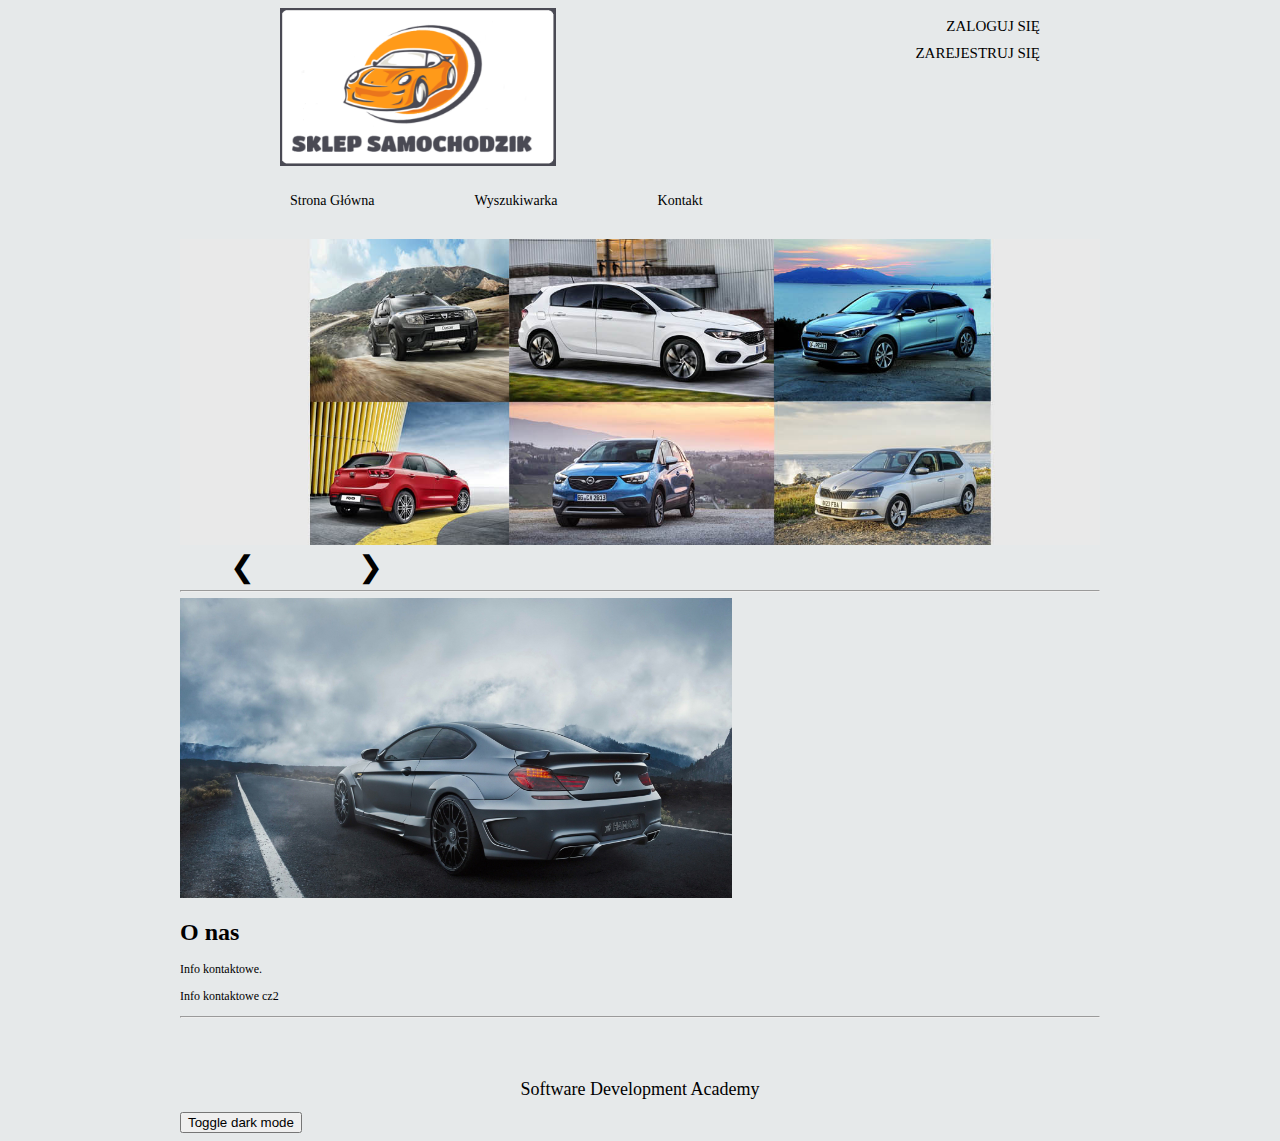
==== index.html @ 72b4e253 "Add new files" ====
<!DOCTYPE html>
<html lang="en">
  <head>
    <meta charset="UTF-8" />
    <meta name="viewport" content="width=device-width, initial-scale=1.0" />

<title>Sklep internetowy z panelem administracyjnym</title>

<link rel="stylesheet" type="text/css" href="css/style.css" />

 
</head>

<body>

	<div id="container">

        <div id="Sklep">
            <a href="index.html"></a><img src="images/super_logo.png" style="width:30%"></a>
        <div id="login_1">
            <ul>
                <li><a href="#">ZALOGUJ SIĘ</a></li>
            </ul>  
        <div id="login_2">
            <ul>
                <li><a href="#">ZAREJESTRUJ SIĘ</a></li>
            </ul>
        </div>
        </div>
        <div id="header_menu">
        	<ul>
            	<li><a href="index.html">Strona główna</a></li>
                <li><a href="index2.html">Wyszukiwarka</a></li>
                <li><a href="index3.html">Kontakt</a></li>
            </ul>
        </div>


         <!-- Slideshow -->
 <div class="slideshow">

    <!-- Full-width images with number and caption text -->
    <div class="mySlides fade">
      <img src="images/baner1a.jpg" style="width:100%">

    </div>
  
    <div class="mySlides fade">
      <img src="images/baner2a.jpg" style="width:100%">

    </div>
  
    <div class="mySlides fade">
      <img src="images/baner3.jpg" style="width:100%">
    </div>
  
    <!-- Next and previous buttons -->
    <a class="prev" onclick="plusSlides(-1)">&#10094;</a>
    <a class="next" onclick="plusSlides(1)">&#10095;</a>
  </div>
  

<hr>

        <div id="second_banner">
            <img src="images/car_banner.jpg" width= "60%" height="300"/>
            <div>
                <h1>O nas </h1>
                <p>Info kontaktowe.</p>
                <p>Info kontaktowe cz2 </p>
            </div>
        </div>
        


<hr>


    <div id="footer">
        <p>
        <a href="https://sdacademy.pl/" > Software Development Academy</a>
        </p>
        
    </div>
    <button onclick="myFunction()">Toggle dark mode</button>

    <script>
    function myFunction() {
       var element = document.body;
       element.classList.toggle("dark-mode");
    }
    </script>
    
    </div>
    </div>
    <script src="./index.js"></script>
</body>
</html>
---- css/style.css ----
a {  
	padding: 0px 50px 0px 50px;
	margin: 50px 0px 50px 0px;
	color: #000000;
	text-decoration: none;
	font-size: 30px;

	
}

a:hover {
	color: rgba(214, 151, 57, 0.904);
	text-decoration: none
}

body {
	font-family: Verdana;
	font-size: 12px;
	color: #000000;
	text-align: center;
	background: #abb4b84b;
}

.dark-mode {
	background-color: rgba(48, 37, 37, 0.863);
	color: white;
	text-decoration: none
	
	
}

.dark-mode a {
	color: white;
	text-align: left;
	
}

#container {
	width: 920px;
	margin: auto;
	text-align: left;
}

#header_logo {
	float: left;
	margin: 10px 0px;
	width: 150%;
	height: 110px;
}


#login_1 {
	float: right;
	margin: 0px;
	margin-bottom: 0px;
	margin-right: 10px;
	font-size: 10px;
}

#login_1 a{
	float: right;
	margin: 0px;
	margin-bottom: 0px;
	font-size: 15px;
}

#login_1 ul {
	list-style: none;
}


#login_1 a:hover {
	color: rgba(214, 151, 57, 0.904);
	text-decoration: none;
}

#login_2 {
	float: right;
	margin-top: 0px;
	margin-bottom: 25px;
	font-size: 10px;
}

#login_2 a{
	float: right;
	margin-top: 0px;
	margin-bottom: 25px;
	font-size: 15px;
}


#login_2 ul {
	list-style: none;
}

#login_2 a:hover {
	color: rgba(214, 151, 57, 0.904);
	text-decoration: none;
}


#header_menu {
	float: left;
	margin-top: 20px;
}

#header_menu a {
	font-size: 14px;
}

#header_menu ul {
	list-style: none;
	margin: 0px;
	padding: 0px 0px 0px 0px;
}

#header_menu li {
	display: block;
	float: left;
}


#header_menu {
	padding: 0px 0px 0px 30px;
	margin: 20px 0px 30px 30px;
	color: #000000;
	text-decoration: none;
	text-transform: capitalize;
	font-size: 14px;
}

#header_menu a:hover {
	color: rgba(214, 151, 57, 0.904);
}
.dark-mode {
	color: white;
}


#footer {
    margin-top: 50px;
    display: flex;
    justify-content: center;
	line-height: 18px;
	color: black;
}

#footer a{
    text-decoration: none;
	font-size: 18px;
}


#footer a :hover {
	color: rgba(214, 151, 57, 0.904);
    text-decoration: underline;
}

.dark-mode a:hover {
	color: rgba(214, 151, 57, 0.904);
    text-decoration: underline;
}


* {box-sizing:border-box}

/* Slideshow */
#slideshow {
  max-width: 800px;
  position: relative;
  margin: auto;
}

/* Hide the images by default */
#mySlides {
  display: none;
}

/* Next & previous buttons */
#prev {
  cursor: pointer;
  position: absolute;
  top: 50%;
  width: auto;
  margin-top: 40px;
  padding: 16px;
  color: white;
  font-weight: bold;
  font-size: 18px;
  transition: 0.6s ease;
  border-radius: 0 3px 3px 0;
  user-select: none;
}

#next {
	cursor: pointer;
	position: absolute;
	top: 50%;
	width: auto;
	margin-top: 40px;
	padding: 16px;
	color: white;
	font-weight: bold;
	font-size: 18px;
	transition: 0.6s ease;
	border-radius: 0 3px 3px 0;
	user-select: none;
  }

  /* Position the "next button" to the right */
#next {
	right: 50px;
	border-radius: 3px 0 0 3px;
  }



/* On hover, add a black background color with a little bit see-through */
#prev:hover   {
	background-color: rgba(0,0,0,0.8);
}



#next:hover {
  background-color: rgba(0,0,0,0.8);
}
  

/* Fading animation */
#fade {
  -webkit-animation-name: fade;
  -webkit-animation-duration: 1.5s;
  animation-name: fade;
  animation-duration: 1.5s;
}

@-webkit-keyframes fade {
  from {opacity: .4}
  to {opacity: 1}
}

@keyframes fade {
  from {opacity: .4}
  to {opacity: 1}
}




#image {
	margin-top: 180px;
	width: 80%;
	height: 210px;
	display: flex;
	justify-content: center;
}


#map {
	margin-top: 80px;
	margin-bottom: 80px;
	display: flex;
	justify-content: flex-start;
	padding-left: 120px;
}


#contacts a {
	text-decoration: none;
	font-size: 200px;
	justify-content: flex-end;
	padding-right: 50px;
}


#contacts a :hover {
	color: rgba(214, 151, 57, 0.904);
	text-decoration: underline;
}
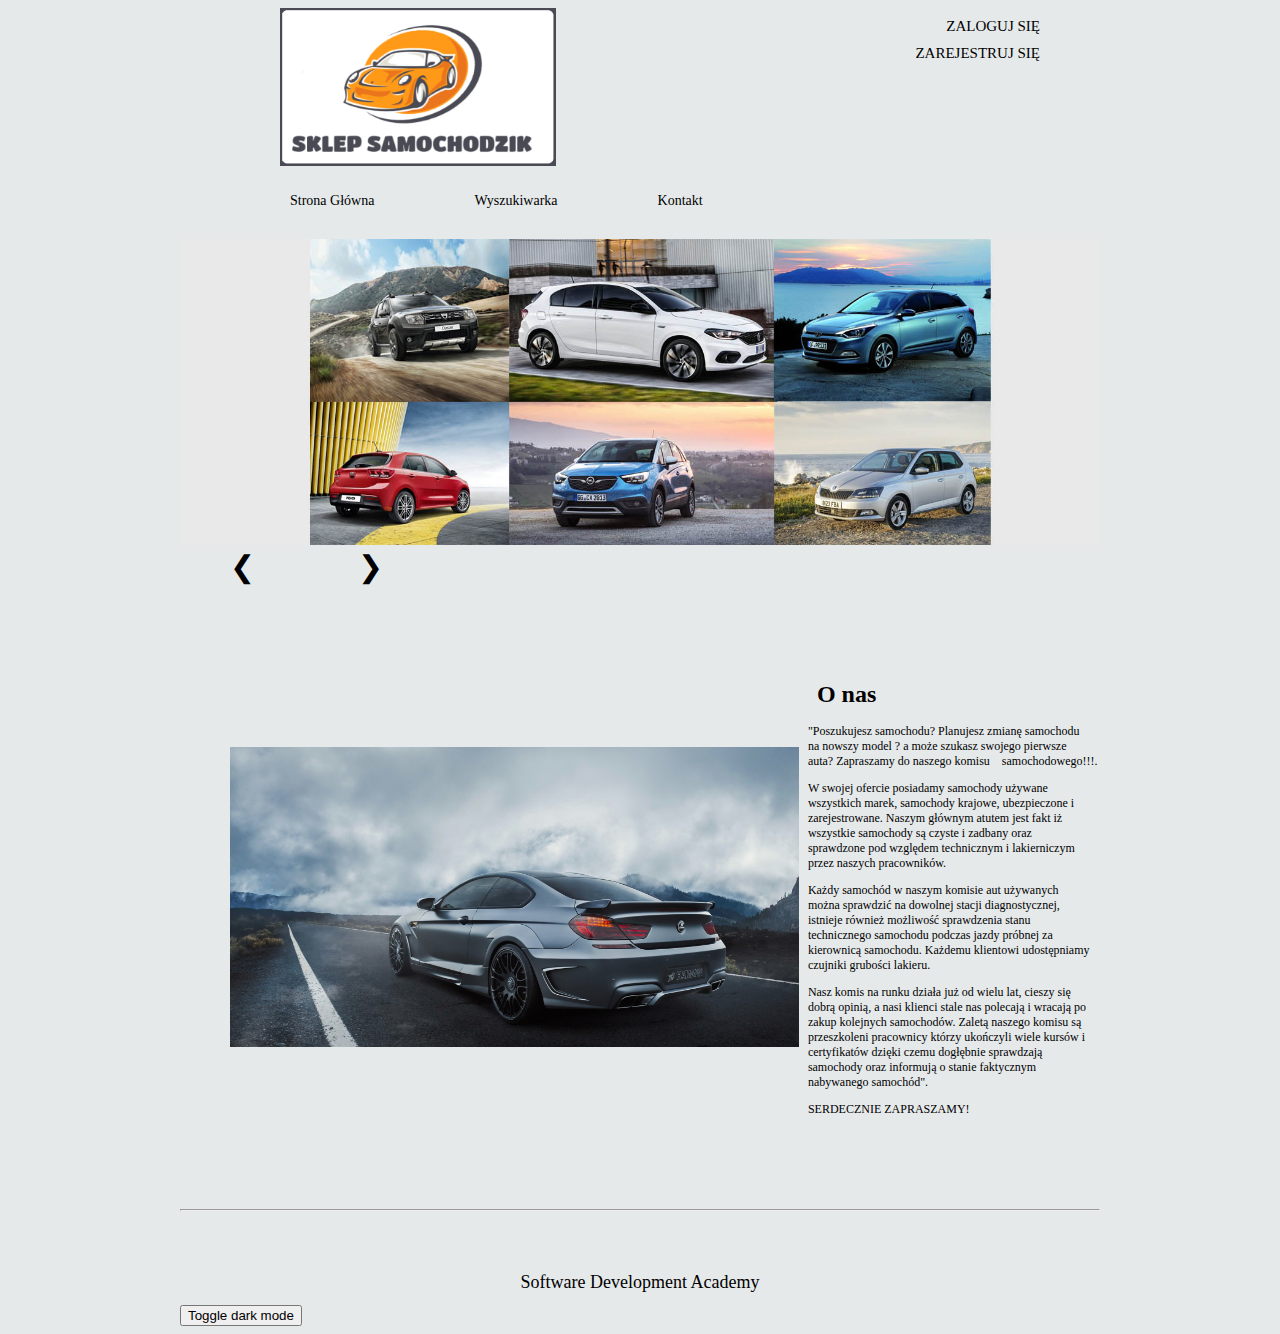
==== commit dbbce3af: "wip" ====
--- a/index.html
+++ b/index.html
@@ -23,7 +23,7 @@
             </ul>  
         <div id="login_2">
             <ul>
-                <li><a href="#">ZAREJESTRUJ SIĘ</a></li>
+                <li><a href="rejestracja.html">ZAREJESTRUJ SIĘ</a></li>
             </ul>
         </div>
         </div>
@@ -35,7 +35,7 @@
             </ul>
         </div>
 
-
+    </div>
          <!-- Slideshow -->
  <div class="slideshow">
 
@@ -60,14 +60,22 @@
   </div>
   
 
-<hr>
-
         <div id="second_banner">
-            <img src="images/car_banner.jpg" width= "60%" height="300"/>
-            <div>
-                <h1>O nas </h1>
-                <p>Info kontaktowe.</p>
-                <p>Info kontaktowe cz2 </p>
+            <img src="images/car_banner.jpg" width= "350%" height="300"/>
+            <div id="opis">
+                <h1>&nbsp;&nbsp;&nbsp;O nas </h1>
+                <p>&nbsp;&nbsp;&nbsp;"Poszukujesz samochodu? Planujesz zmianę samochodu &nbsp;&nbsp;&nbsp;na nowszy model ? a może szukasz swojego pierwsze &nbsp;&nbsp;&nbsp;auta? 
+                    Zapraszamy do naszego komisu &nbsp;&nbsp;&nbsp;samochodowego!!!.</p>
+                <p>&nbsp;&nbsp;&nbsp;W swojej ofercie posiadamy samochody używane &nbsp;&nbsp;&nbsp;wszystkich marek, samochody krajowe, ubezpieczone i &nbsp;&nbsp;&nbsp;zarejestrowane. 
+                    Naszym głównym atutem jest fakt iż &nbsp;&nbsp;&nbsp;wszystkie samochody są czyste i zadbany oraz &nbsp;&nbsp;&nbsp;sprawdzone pod względem technicznym 
+                    i lakierniczym &nbsp;&nbsp;&nbsp;przez naszych pracowników.</p>
+                <p>&nbsp;&nbsp;&nbsp;Każdy samochód w naszym komisie aut używanych &nbsp;&nbsp;&nbsp;można sprawdzić na dowolnej stacji diagnostycznej, 
+                    &nbsp;&nbsp;&nbsp;istnieje również możliwość sprawdzenia stanu &nbsp;&nbsp;&nbsp;technicznego samochodu podczas jazdy próbnej za &nbsp;&nbsp;&nbsp;kierownicą samochodu. 
+                   Każdemu klientowi udostępniamy &nbsp;&nbsp;&nbsp;czujniki grubości lakieru.</p>
+                <p>&nbsp;&nbsp;&nbsp;Nasz komis na runku działa już od wielu lat, cieszy się &nbsp;&nbsp;&nbsp;dobrą opinią, a nasi klienci stale nas polecają 
+                    i wracają po &nbsp;&nbsp;&nbsp;zakup kolejnych samochodów. Zaletą naszego komisu są &nbsp;&nbsp;&nbsp;przeszkoleni pracownicy którzy ukończyli wiele kursów 
+                    i &nbsp;&nbsp;&nbsp;certyfikatów dzięki czemu dogłębnie sprawdzają &nbsp;&nbsp;&nbsp;samochody oraz informują o stanie faktycznym &nbsp;&nbsp;&nbsp;nabywanego samochód".</p>
+                <p>&nbsp;&nbsp;&nbsp;SERDECZNIE ZAPRASZAMY!</p>
             </div>
         </div>
         
--- a/css/style.css
+++ b/css/style.css
@@ -185,6 +185,8 @@
   width: auto;
   margin-top: 40px;
   padding: 16px;
+  display: flex;
+  justify-content: center;
   color: white;
   font-weight: bold;
   font-size: 18px;
@@ -200,6 +202,8 @@
 	width: auto;
 	margin-top: 40px;
 	padding: 16px;
+	display: flex;
+	justify-content: center;
 	color: white;
 	font-weight: bold;
 	font-size: 18px;
@@ -246,8 +250,18 @@
   to {opacity: 1}
 }
 
-
-
+#second_banner {
+margin-top: 80px;
+margin-bottom: 80px;
+display: flex;
+justify-content: flex-start;
+align-items: center;
+padding-left: 50px;
+}
+
+#opis a {
+text-align: justify;
+}
 
 #image {
 	margin-top: 180px;
